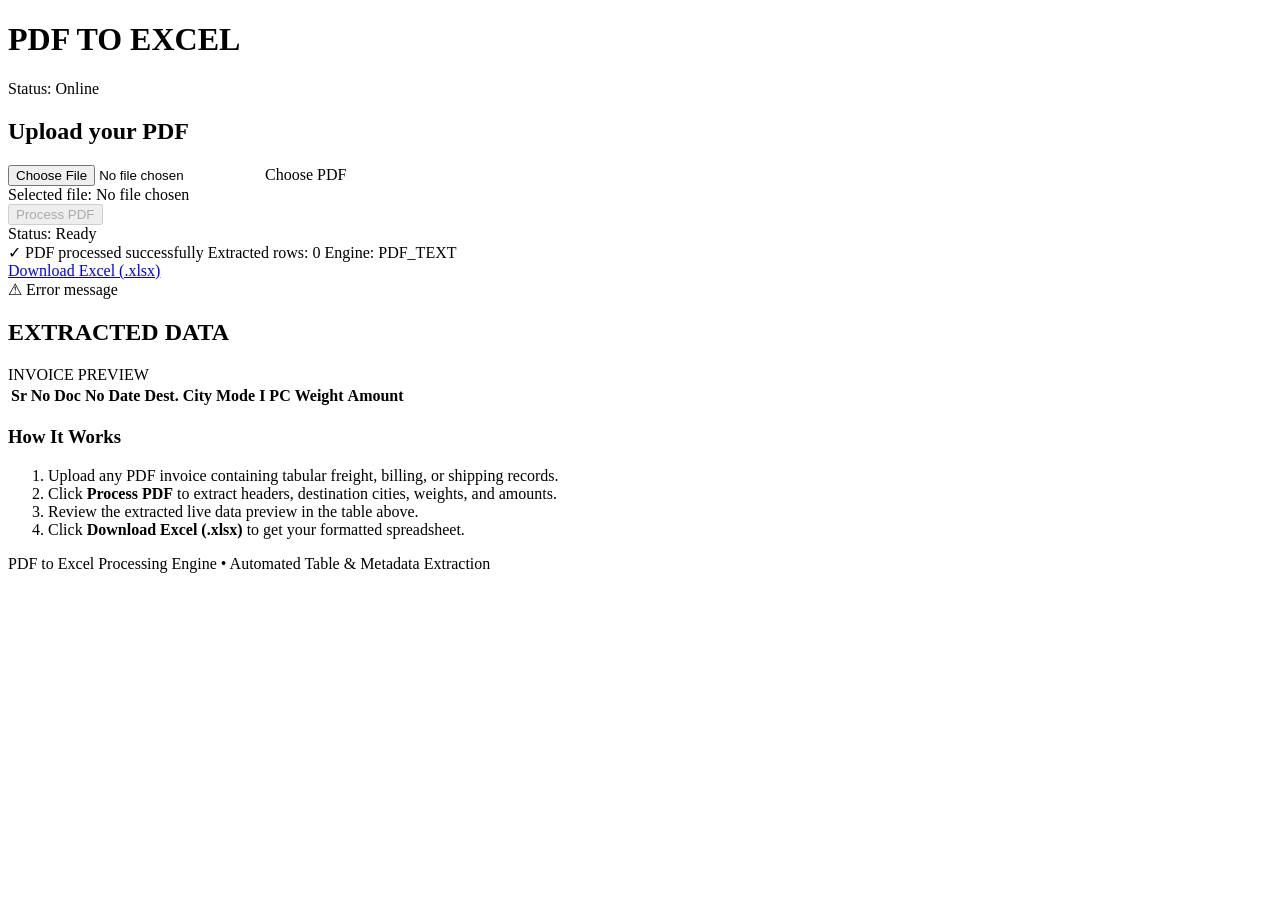
==== public/index.html @ f45968b4 "Configure Vercel static public frontend and serverless API routes" ====
<!DOCTYPE html>
<html lang="en">
<head>
    <meta charset="UTF-8">
    <meta name="viewport" content="width=device-width, initial-scale=1.0">
    <title>PDF to Excel Converter | Invoice Data Extractor</title>
    <meta name="description" content="Dynamic PDF to Excel web converter. Extract invoice headers and line items from text or scanned PDFs into clean Excel worksheets.">
    <link rel="stylesheet" href="/static/style.css">
</head>
<body>
    <header class="app-header">
        <div class="header-container">
            <h1 class="app-title">PDF TO EXCEL</h1>
            <div class="network-badge">
                <span class="badge-label">Status:</span>
                <span class="badge-link" id="networkStatusBadge">Online</span>
            </div>
        </div>
    </header>

    <main class="main-content">
        <!-- Upload Section -->
        <section class="control-panel">
            <h2 class="section-title">Upload your PDF</h2>
            
            <div class="upload-box" id="dropZone">
                <input type="file" id="pdfFileInput" accept="application/pdf" class="file-input">
                <label for="pdfFileInput" class="btn-file-select" id="chooseFileBtn">Choose PDF</label>
                <div class="selected-file-info" id="selectedFileInfo">
                    <span class="file-label">Selected file:</span>
                    <span class="file-name" id="selectedFileName">No file chosen</span>
                </div>
            </div>

            <div class="action-row">
                <button type="button" id="processBtn" class="btn-process" disabled>Process PDF</button>
            </div>

            <!-- Status Indicator -->
            <div id="statusContainer" class="status-container hidden">
                <div class="status-spinner" id="statusSpinner"></div>
                <div class="status-text" id="statusText">Status: Ready</div>
                <div class="status-subtext" id="statusSubtext"></div>
            </div>

            <!-- Download Action Area -->
            <div id="downloadContainer" class="download-container hidden">
                <div class="summary-line">
                    <span class="success-icon">✓</span>
                    <span class="success-message">PDF processed successfully</span>
                    <span class="summary-badge" id="extractedRowsBadge">Extracted rows: 0</span>
                    <span class="mode-badge" id="extractionModeBadge">Engine: PDF_TEXT</span>
                </div>
                <a id="downloadExcelBtn" href="#" class="btn-download" download>Download Excel (.xlsx)</a>
            </div>

            <!-- Error Banner -->
            <div id="errorBanner" class="error-banner hidden">
                <span class="error-icon">⚠</span>
                <span id="errorMessage" class="error-message">Error message</span>
            </div>
        </section>

        <!-- Preview Section -->
        <section id="previewSection" class="preview-section hidden">
            <h2 class="section-title">EXTRACTED DATA</h2>
            
            <div class="invoice-sheet" id="invoiceSheet">
                <!-- Header Metadata -->
                <div class="invoice-header-block" id="invoiceHeaderBlock">
                    <div class="company-heading" id="companyHeading">INVOICE PREVIEW</div>
                    <div class="company-address" id="companyAddress"></div>
                    <div class="company-contacts" id="companyContacts"></div>
                    
                    <div class="invoice-meta-grid" id="invoiceMetaGrid">
                        <!-- Populated by JS -->
                    </div>
                </div>

                <!-- Table Preview -->
                <div class="table-wrapper">
                    <table class="invoice-table" id="extractedTable">
                        <thead>
                            <tr>
                                <th class="col-sr">Sr No</th>
                                <th class="col-doc">Doc No</th>
                                <th class="col-date">Date</th>
                                <th class="col-dest">Dest. City</th>
                                <th class="col-mode">Mode</th>
                                <th class="col-i">I</th>
                                <th class="col-pc">PC</th>
                                <th class="col-weight">Weight</th>
                                <th class="col-amount">Amount</th>
                            </tr>
                        </thead>
                        <tbody id="tableBody">
                            <!-- Populated by JS -->
                        </tbody>
                    </table>
                </div>
            </div>
        </section>

        <!-- Information Box -->
        <section class="network-info-box">
            <h3 class="info-title">How It Works</h3>
            <ol class="info-list">
                <li>Upload any PDF invoice containing tabular freight, billing, or shipping records.</li>
                <li>Click <strong>Process PDF</strong> to extract headers, destination cities, weights, and amounts.</li>
                <li>Review the extracted live data preview in the table above.</li>
                <li>Click <strong>Download Excel (.xlsx)</strong> to get your formatted spreadsheet.</li>
            </ol>
        </section>
    </main>

    <footer class="app-footer">
        <p>PDF to Excel Processing Engine &bull; Automated Table &amp; Metadata Extraction</p>
    </footer>

    <script src="/static/script.js"></script>
</body>
</html>
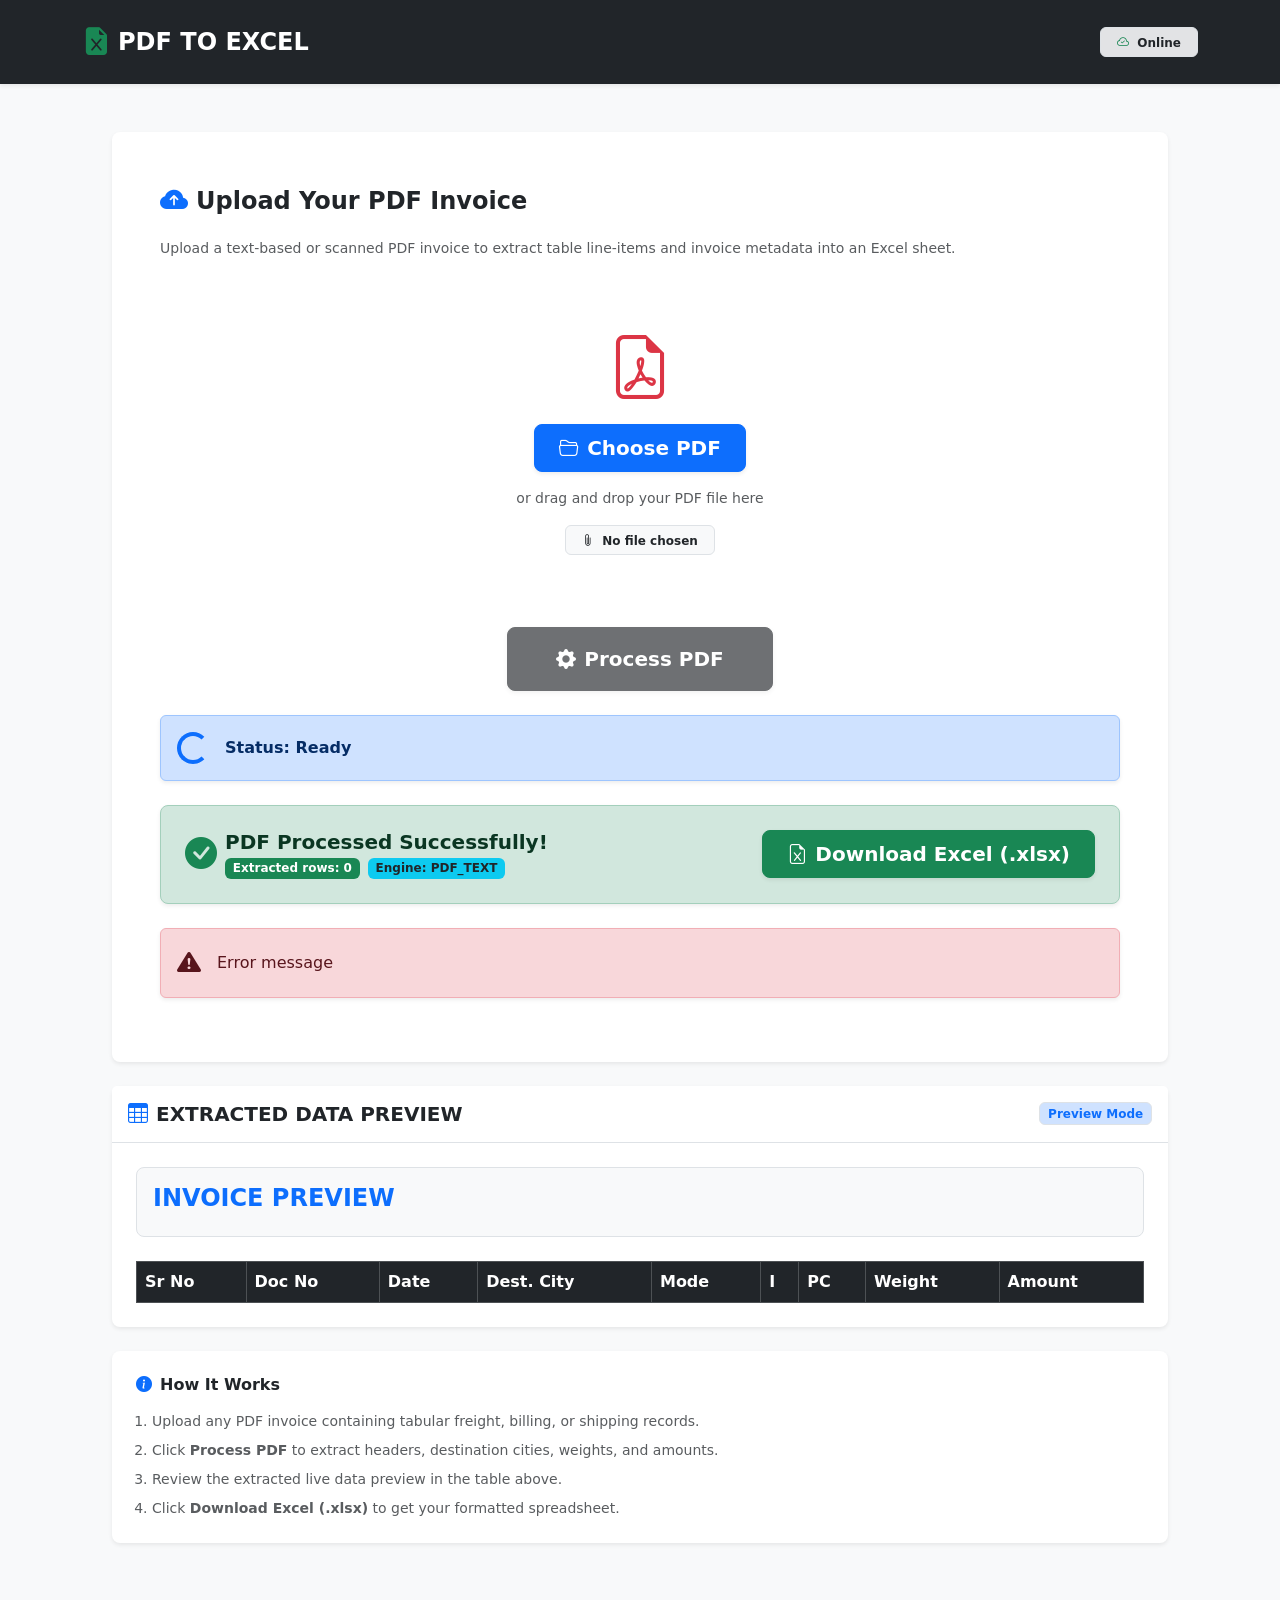
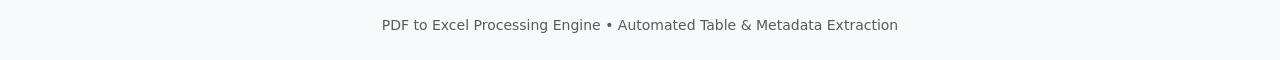
==== commit 4ee27492: "Integrate Bootstrap 5.3 CSS and Bootstrap Icons for modern responsive UI" ====
--- a/public/index.html
+++ b/public/index.html
@@ -5,118 +5,171 @@
     <meta name="viewport" content="width=device-width, initial-scale=1.0">
     <title>PDF to Excel Converter | Invoice Data Extractor</title>
     <meta name="description" content="Dynamic PDF to Excel web converter. Extract invoice headers and line items from text or scanned PDFs into clean Excel worksheets.">
+    
+    <!-- Bootstrap 5.3.3 CSS & Bootstrap Icons -->
+    <link href="https://cdn.jsdelivr.net/npm/bootstrap@5.3.3/dist/css/bootstrap.min.css" rel="stylesheet">
+    <link rel="stylesheet" href="https://cdn.jsdelivr.net/npm/bootstrap-icons@1.11.3/font/bootstrap-icons.min.css">
     <link rel="stylesheet" href="/static/style.css">
 </head>
-<body>
-    <header class="app-header">
-        <div class="header-container">
-            <h1 class="app-title">PDF TO EXCEL</h1>
-            <div class="network-badge">
-                <span class="badge-label">Status:</span>
-                <span class="badge-link" id="networkStatusBadge">Online</span>
+<body class="bg-light">
+    <!-- Navigation Bar -->
+    <nav class="navbar navbar-expand-lg navbar-dark bg-dark shadow-sm py-3">
+        <div class="container">
+            <a class="navbar-brand fw-bold d-flex align-items-center fs-4" href="/">
+                <i class="bi bi-file-earmark-excel-fill text-success me-2 fs-3"></i>
+                PDF TO EXCEL
+            </a>
+            <div class="d-flex align-items-center gap-2 flex-wrap">
+                <span class="badge bg-secondary-subtle text-dark border px-3 py-2">
+                    <i class="bi bi-cloud-check me-1 text-success"></i>
+                    <span id="networkStatusBadge">Online</span>
+                </span>
             </div>
         </div>
-    </header>
+    </nav>
 
-    <main class="main-content">
-        <!-- Upload Section -->
-        <section class="control-panel">
-            <h2 class="section-title">Upload your PDF</h2>
-            
-            <div class="upload-box" id="dropZone">
-                <input type="file" id="pdfFileInput" accept="application/pdf" class="file-input">
-                <label for="pdfFileInput" class="btn-file-select" id="chooseFileBtn">Choose PDF</label>
-                <div class="selected-file-info" id="selectedFileInfo">
-                    <span class="file-label">Selected file:</span>
-                    <span class="file-name" id="selectedFileName">No file chosen</span>
+    <main class="container my-5" style="max-width: 1080px;">
+        <!-- Control / Upload Card -->
+        <div class="card shadow-sm border-0 rounded-3 mb-4">
+            <div class="card-body p-4 p-md-5">
+                <div class="d-flex align-items-center mb-3">
+                    <i class="bi bi-cloud-arrow-up-fill text-primary fs-3 me-2"></i>
+                    <h2 class="card-title h4 mb-0 fw-bold">Upload Your PDF Invoice</h2>
                 </div>
-            </div>
-
-            <div class="action-row">
-                <button type="button" id="processBtn" class="btn-process" disabled>Process PDF</button>
-            </div>
-
-            <!-- Status Indicator -->
-            <div id="statusContainer" class="status-container hidden">
-                <div class="status-spinner" id="statusSpinner"></div>
-                <div class="status-text" id="statusText">Status: Ready</div>
-                <div class="status-subtext" id="statusSubtext"></div>
-            </div>
-
-            <!-- Download Action Area -->
-            <div id="downloadContainer" class="download-container hidden">
-                <div class="summary-line">
-                    <span class="success-icon">✓</span>
-                    <span class="success-message">PDF processed successfully</span>
-                    <span class="summary-badge" id="extractedRowsBadge">Extracted rows: 0</span>
-                    <span class="mode-badge" id="extractionModeBadge">Engine: PDF_TEXT</span>
-                </div>
-                <a id="downloadExcelBtn" href="#" class="btn-download" download>Download Excel (.xlsx)</a>
-            </div>
-
-            <!-- Error Banner -->
-            <div id="errorBanner" class="error-banner hidden">
-                <span class="error-icon">⚠</span>
-                <span id="errorMessage" class="error-message">Error message</span>
-            </div>
-        </section>
-
-        <!-- Preview Section -->
-        <section id="previewSection" class="preview-section hidden">
-            <h2 class="section-title">EXTRACTED DATA</h2>
-            
-            <div class="invoice-sheet" id="invoiceSheet">
-                <!-- Header Metadata -->
-                <div class="invoice-header-block" id="invoiceHeaderBlock">
-                    <div class="company-heading" id="companyHeading">INVOICE PREVIEW</div>
-                    <div class="company-address" id="companyAddress"></div>
-                    <div class="company-contacts" id="companyContacts"></div>
-                    
-                    <div class="invoice-meta-grid" id="invoiceMetaGrid">
-                        <!-- Populated by JS -->
+                <p class="text-muted small mb-4">Upload a text-based or scanned PDF invoice to extract table line-items and invoice metadata into an Excel sheet.</p>
+                
+                <!-- Drag & Drop Zone -->
+                <div class="upload-box text-center p-4 p-md-5 rounded-3 mb-4" id="dropZone">
+                    <i class="bi bi-file-earmark-pdf text-danger display-3 mb-3 d-block"></i>
+                    <input type="file" id="pdfFileInput" accept="application/pdf" class="file-input d-none">
+                    <label for="pdfFileInput" class="btn btn-primary btn-lg px-4 py-2 shadow-sm fw-semibold mb-3" id="chooseFileBtn">
+                        <i class="bi bi-folder2-open me-2"></i>Choose PDF
+                    </label>
+                    <div class="text-muted small">or drag and drop your PDF file here</div>
+                    <div class="mt-3" id="selectedFileInfo">
+                        <span class="badge bg-light text-dark border px-3 py-2">
+                            <i class="bi bi-paperclip me-1"></i>
+                            <span id="selectedFileName">No file chosen</span>
+                        </span>
                     </div>
                 </div>
 
-                <!-- Table Preview -->
-                <div class="table-wrapper">
-                    <table class="invoice-table" id="extractedTable">
-                        <thead>
-                            <tr>
-                                <th class="col-sr">Sr No</th>
-                                <th class="col-doc">Doc No</th>
-                                <th class="col-date">Date</th>
-                                <th class="col-dest">Dest. City</th>
-                                <th class="col-mode">Mode</th>
-                                <th class="col-i">I</th>
-                                <th class="col-pc">PC</th>
-                                <th class="col-weight">Weight</th>
-                                <th class="col-amount">Amount</th>
-                            </tr>
-                        </thead>
-                        <tbody id="tableBody">
-                            <!-- Populated by JS -->
-                        </tbody>
-                    </table>
+                <!-- Action Row -->
+                <div class="d-flex justify-content-center">
+                    <button type="button" id="processBtn" class="btn btn-dark btn-lg px-5 py-3 fw-bold shadow-sm" disabled>
+                        <i class="bi bi-gear-fill me-2"></i>Process PDF
+                    </button>
+                </div>
+
+                <!-- Status Indicator -->
+                <div id="statusContainer" class="alert alert-primary mt-4 d-flex align-items-center gap-3 hidden shadow-sm" role="alert">
+                    <div class="spinner-border text-primary" role="status" id="statusSpinner">
+                        <span class="visually-hidden">Loading...</span>
+                    </div>
+                    <div>
+                        <div class="fw-bold" id="statusText">Status: Ready</div>
+                        <div class="small text-muted" id="statusSubtext"></div>
+                    </div>
+                </div>
+
+                <!-- Download Success Area -->
+                <div id="downloadContainer" class="alert alert-success mt-4 p-4 rounded-3 hidden shadow-sm" role="alert">
+                    <div class="d-flex flex-wrap justify-content-between align-items-center gap-3">
+                        <div class="d-flex align-items-center gap-2">
+                            <i class="bi bi-check-circle-fill text-success fs-2"></i>
+                            <div>
+                                <h5 class="alert-heading mb-1 fw-bold">PDF Processed Successfully!</h5>
+                                <div class="d-flex gap-2 flex-wrap">
+                                    <span class="badge bg-success" id="extractedRowsBadge">Extracted rows: 0</span>
+                                    <span class="badge bg-info text-dark" id="extractionModeBadge">Engine: PDF_TEXT</span>
+                                </div>
+                            </div>
+                        </div>
+                        <a id="downloadExcelBtn" href="#" class="btn btn-success btn-lg px-4 py-2 fw-bold shadow-sm" download>
+                            <i class="bi bi-file-earmark-excel me-2"></i>Download Excel (.xlsx)
+                        </a>
+                    </div>
+                </div>
+
+                <!-- Error Banner -->
+                <div id="errorBanner" class="alert alert-danger mt-4 d-flex align-items-center gap-2 hidden shadow-sm" role="alert">
+                    <i class="bi bi-exclamation-triangle-fill fs-4 me-2"></i>
+                    <span id="errorMessage" class="fw-medium">Error message</span>
                 </div>
             </div>
-        </section>
+        </div>
+
+        <!-- Preview Section -->
+        <div id="previewSection" class="card shadow-sm border-0 rounded-3 mb-4 hidden">
+            <div class="card-header bg-white py-3 border-bottom d-flex align-items-center justify-content-between">
+                <h3 class="h5 mb-0 fw-bold d-flex align-items-center">
+                    <i class="bi bi-table text-primary me-2"></i>EXTRACTED DATA PREVIEW
+                </h3>
+                <span class="badge bg-primary-subtle text-primary border">Preview Mode</span>
+            </div>
+            <div class="card-body p-4">
+                <div class="invoice-sheet" id="invoiceSheet">
+                    <!-- Header Metadata -->
+                    <div class="p-3 bg-light rounded-3 mb-4 border" id="invoiceHeaderBlock">
+                        <h4 class="fw-bold text-primary mb-1" id="companyHeading">INVOICE PREVIEW</h4>
+                        <div class="text-secondary small mb-2" id="companyAddress"></div>
+                        <div class="text-secondary small mb-3" id="companyContacts"></div>
+                        
+                        <div class="row g-2" id="invoiceMetaGrid">
+                            <!-- Populated by JS -->
+                        </div>
+                    </div>
+
+                    <!-- Table Preview -->
+                    <div class="table-responsive">
+                        <table class="table table-hover table-striped table-bordered align-middle mb-0" id="extractedTable">
+                            <thead class="table-dark">
+                                <tr>
+                                    <th class="col-sr">Sr No</th>
+                                    <th class="col-doc">Doc No</th>
+                                    <th class="col-date">Date</th>
+                                    <th class="col-dest">Dest. City</th>
+                                    <th class="col-mode">Mode</th>
+                                    <th class="col-i">I</th>
+                                    <th class="col-pc">PC</th>
+                                    <th class="col-weight">Weight</th>
+                                    <th class="col-amount">Amount</th>
+                                </tr>
+                            </thead>
+                            <tbody id="tableBody">
+                                <!-- Populated by JS -->
+                            </tbody>
+                        </table>
+                    </div>
+                </div>
+            </div>
+        </div>
 
         <!-- Information Box -->
-        <section class="network-info-box">
-            <h3 class="info-title">How It Works</h3>
-            <ol class="info-list">
-                <li>Upload any PDF invoice containing tabular freight, billing, or shipping records.</li>
-                <li>Click <strong>Process PDF</strong> to extract headers, destination cities, weights, and amounts.</li>
-                <li>Review the extracted live data preview in the table above.</li>
-                <li>Click <strong>Download Excel (.xlsx)</strong> to get your formatted spreadsheet.</li>
-            </ol>
-        </section>
+        <div class="card shadow-sm border-0 rounded-3">
+            <div class="card-body p-4">
+                <h4 class="h6 fw-bold mb-3 d-flex align-items-center">
+                    <i class="bi bi-info-circle-fill text-primary me-2"></i>How It Works
+                </h4>
+                <ol class="small text-muted mb-0 ps-3">
+                    <li class="mb-2">Upload any PDF invoice containing tabular freight, billing, or shipping records.</li>
+                    <li class="mb-2">Click <strong>Process PDF</strong> to extract headers, destination cities, weights, and amounts.</li>
+                    <li class="mb-2">Review the extracted live data preview in the table above.</li>
+                    <li>Click <strong>Download Excel (.xlsx)</strong> to get your formatted spreadsheet.</li>
+                </ol>
+            </div>
+        </div>
     </main>
 
-    <footer class="app-footer">
-        <p>PDF to Excel Processing Engine &bull; Automated Table &amp; Metadata Extraction</p>
+    <!-- Footer -->
+    <footer class="text-center text-muted py-4 small">
+        <div class="container">
+            PDF to Excel Processing Engine &bull; Automated Table &amp; Metadata Extraction
+        </div>
     </footer>
 
+    <!-- Bootstrap 5.3.3 JS Bundle -->
+    <script src="https://cdn.jsdelivr.net/npm/bootstrap@5.3.3/dist/js/bootstrap.bundle.min.js"></script>
     <script src="/static/script.js"></script>
 </body>
 </html>
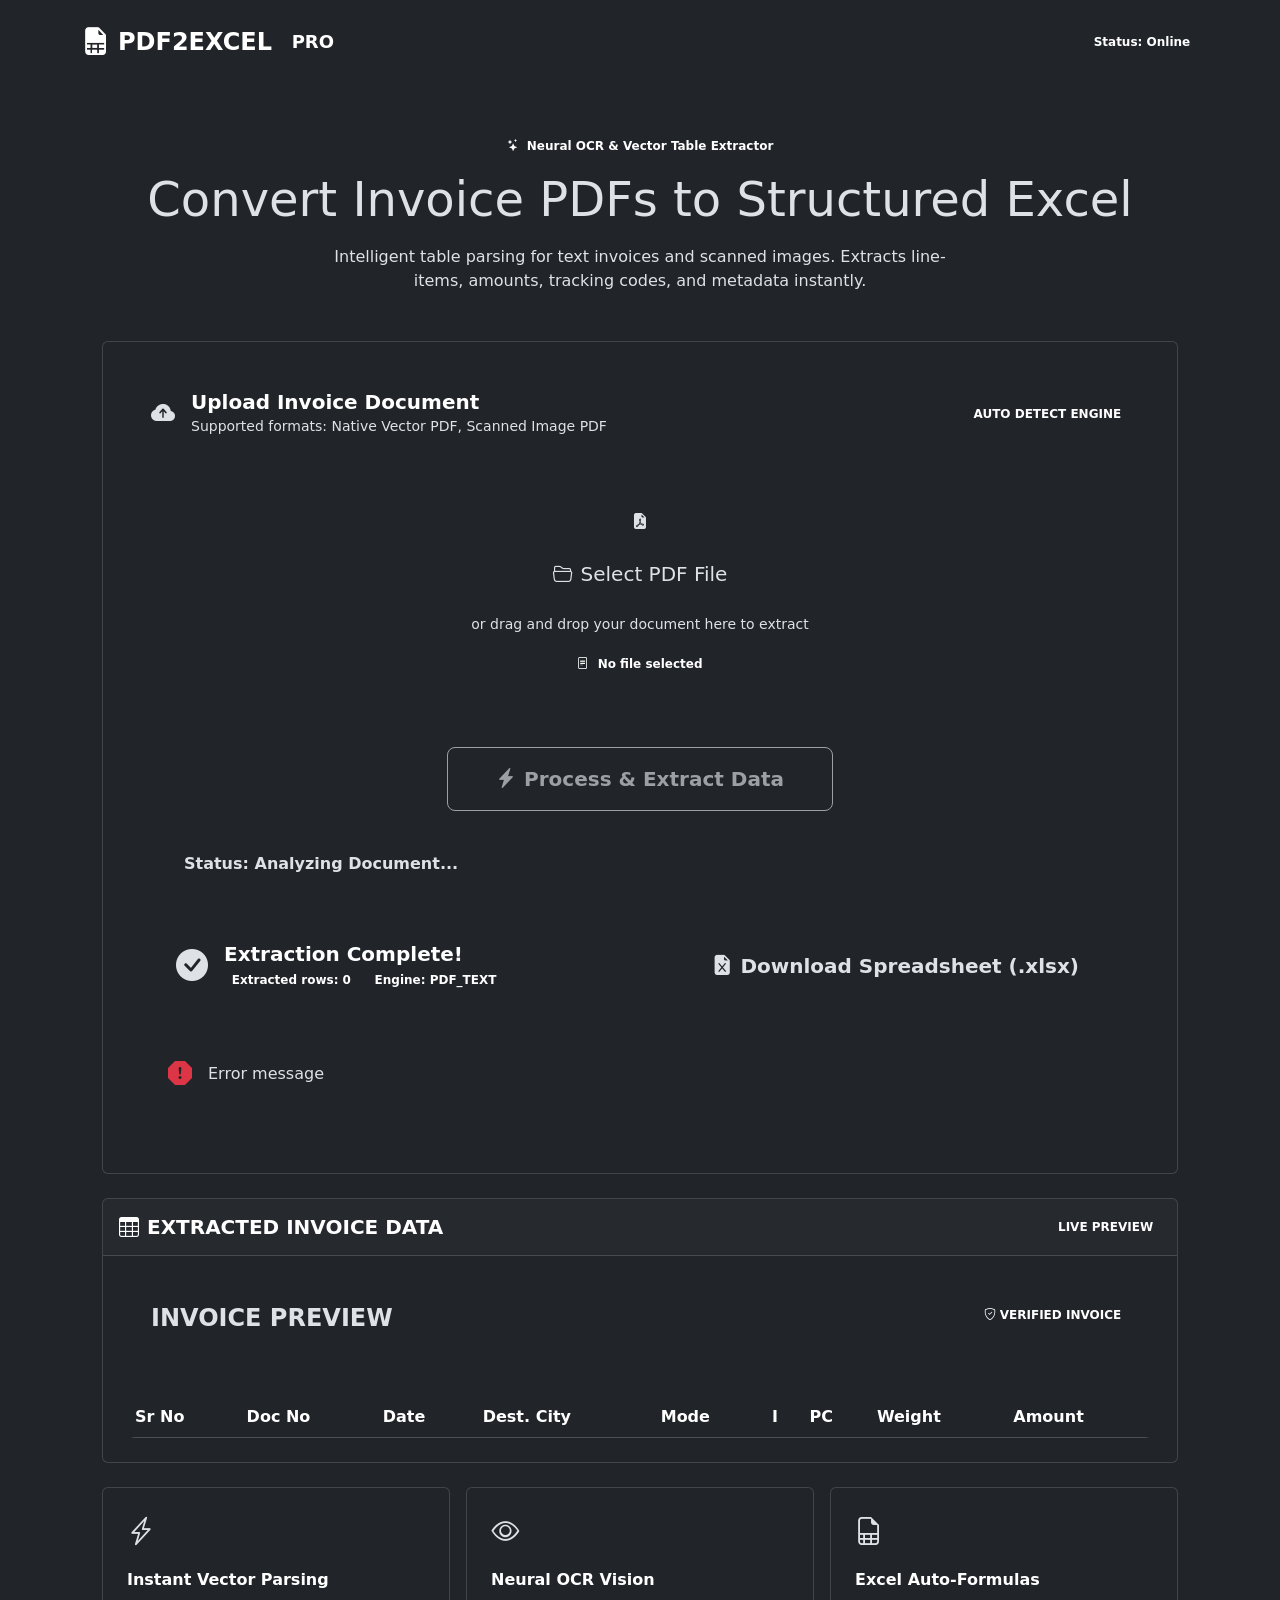
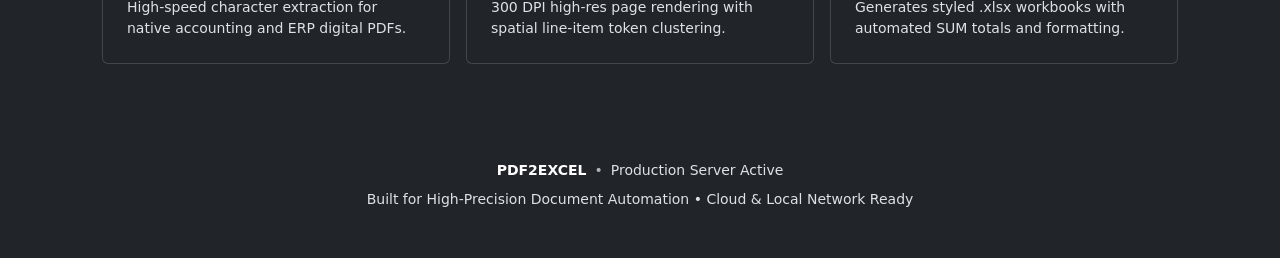
==== commit 0873f811: "Transform UI into Futuristic Sleek Dark Mode with obsidian canvas, neon cyan glows, and glassmorphis" ====
--- a/public/index.html
+++ b/public/index.html
@@ -1,129 +1,170 @@
 <!DOCTYPE html>
-<html lang="en">
+<html lang="en" data-bs-theme="dark">
 <head>
     <meta charset="UTF-8">
     <meta name="viewport" content="width=device-width, initial-scale=1.0">
-    <title>PDF to Excel Converter | Invoice Data Extractor</title>
-    <meta name="description" content="Dynamic PDF to Excel web converter. Extract invoice headers and line items from text or scanned PDFs into clean Excel worksheets.">
+    <title>PDF to Excel Converter | Futuristic AI Invoice Extractor</title>
+    <meta name="description" content="Next-gen PDF to Excel converter. Extract structured invoice data from digital and scanned PDFs with deep OCR intelligence.">
     
+    <!-- Google Fonts: Space Grotesk & JetBrains Mono -->
+    <link rel="preconnect" href="https://fonts.googleapis.com">
+    <link rel="preconnect" href="https://fonts.gstatic.com" crossorigin>
+    <link href="https://fonts.googleapis.com/css2?family=JetBrains+Mono:wght@400;600;700&family=Plus+Jakarta+Sans:wght@400;500;600;700;800&family=Space+Grotesk:wght@500;600;700&display=swap" rel="stylesheet">
+
     <!-- Bootstrap 5.3.3 CSS & Bootstrap Icons -->
     <link href="https://cdn.jsdelivr.net/npm/bootstrap@5.3.3/dist/css/bootstrap.min.css" rel="stylesheet">
     <link rel="stylesheet" href="https://cdn.jsdelivr.net/npm/bootstrap-icons@1.11.3/font/bootstrap-icons.min.css">
     <link rel="stylesheet" href="/static/style.css">
 </head>
-<body class="bg-light">
-    <!-- Navigation Bar -->
-    <nav class="navbar navbar-expand-lg navbar-dark bg-dark shadow-sm py-3">
+<body class="cyber-dark-body">
+    <!-- Ambient Background Glows -->
+    <div class="ambient-glow glow-top"></div>
+    <div class="ambient-glow glow-bottom"></div>
+
+    <!-- Futuristic Navbar -->
+    <nav class="navbar navbar-expand-lg navbar-dark glass-nav sticky-top py-3">
         <div class="container">
-            <a class="navbar-brand fw-bold d-flex align-items-center fs-4" href="/">
-                <i class="bi bi-file-earmark-excel-fill text-success me-2 fs-3"></i>
-                PDF TO EXCEL
+            <a class="navbar-brand fw-bold d-flex align-items-center fs-4 tracking-tight" href="/">
+                <div class="brand-logo-glow me-2">
+                    <i class="bi bi-file-earmark-spreadsheet-fill text-gradient-cyan fs-3"></i>
+                </div>
+                <span class="brand-text">PDF<span class="text-cyan">2</span>EXCEL</span>
+                <span class="badge badge-ai ms-2">PRO</span>
             </a>
             <div class="d-flex align-items-center gap-2 flex-wrap">
-                <span class="badge bg-secondary-subtle text-dark border px-3 py-2">
-                    <i class="bi bi-cloud-check me-1 text-success"></i>
-                    <span id="networkStatusBadge">Online</span>
+                <span class="badge glass-badge">
+                    <span class="status-dot dot-emerald"></span>
+                    <strong class="text-secondary-cyan">Status:</strong>
+                    <span class="cyber-link" id="networkStatusBadge">Online</span>
                 </span>
             </div>
         </div>
     </nav>
 
-    <main class="container my-5" style="max-width: 1080px;">
+    <main class="container my-5" style="max-width: 1100px;">
+        <!-- Hero Header -->
+        <div class="text-center mb-5 hero-header">
+            <span class="badge badge-neon-pill mb-3">
+                <i class="bi bi-stars me-1 text-cyan"></i> Neural OCR &amp; Vector Table Extractor
+            </span>
+            <h1 class="display-5 fw-extrabold hero-title mb-3">
+                Convert Invoice PDFs to <span class="gradient-text">Structured Excel</span>
+            </h1>
+            <p class="text-muted-light mx-auto" style="max-width: 620px;">
+                Intelligent table parsing for text invoices and scanned images. Extracts line-items, amounts, tracking codes, and metadata instantly.
+            </p>
+        </div>
+
         <!-- Control / Upload Card -->
-        <div class="card shadow-sm border-0 rounded-3 mb-4">
+        <div class="card glass-card border-glow mb-4">
             <div class="card-body p-4 p-md-5">
-                <div class="d-flex align-items-center mb-3">
-                    <i class="bi bi-cloud-arrow-up-fill text-primary fs-3 me-2"></i>
-                    <h2 class="card-title h4 mb-0 fw-bold">Upload Your PDF Invoice</h2>
-                </div>
-                <p class="text-muted small mb-4">Upload a text-based or scanned PDF invoice to extract table line-items and invoice metadata into an Excel sheet.</p>
+                <div class="d-flex align-items-center justify-content-between mb-4">
+                    <div class="d-flex align-items-center">
+                        <div class="icon-bubble me-3">
+                            <i class="bi bi-cloud-arrow-up-fill text-cyan fs-4"></i>
+                        </div>
+                        <div>
+                            <h2 class="card-title h5 mb-0 fw-bold text-white">Upload Invoice Document</h2>
+                            <span class="text-muted-subtle small">Supported formats: Native Vector PDF, Scanned Image PDF</span>
+                        </div>
+                    </div>
+                    <span class="badge badge-engine">AUTO DETECT ENGINE</span>
+                </div>
                 
-                <!-- Drag & Drop Zone -->
-                <div class="upload-box text-center p-4 p-md-5 rounded-3 mb-4" id="dropZone">
-                    <i class="bi bi-file-earmark-pdf text-danger display-3 mb-3 d-block"></i>
+                <!-- Cyber Drop Zone -->
+                <div class="upload-box cyber-dropzone text-center p-5 rounded-4 mb-4" id="dropZone">
+                    <div class="dropzone-icon-wrap mb-3">
+                        <i class="bi bi-file-earmark-pdf-fill text-cyan dropzone-icon"></i>
+                        <div class="pulse-ring"></div>
+                    </div>
                     <input type="file" id="pdfFileInput" accept="application/pdf" class="file-input d-none">
-                    <label for="pdfFileInput" class="btn btn-primary btn-lg px-4 py-2 shadow-sm fw-semibold mb-3" id="chooseFileBtn">
-                        <i class="bi bi-folder2-open me-2"></i>Choose PDF
+                    <label for="pdfFileInput" class="btn btn-cyber-primary btn-lg px-4 py-2 mb-3" id="chooseFileBtn">
+                        <i class="bi bi-folder2-open me-2"></i>Select PDF File
                     </label>
-                    <div class="text-muted small">or drag and drop your PDF file here</div>
+                    <div class="drop-hint text-muted-subtle small">or drag and drop your document here to extract</div>
                     <div class="mt-3" id="selectedFileInfo">
-                        <span class="badge bg-light text-dark border px-3 py-2">
-                            <i class="bi bi-paperclip me-1"></i>
-                            <span id="selectedFileName">No file chosen</span>
+                        <span class="badge selected-file-badge">
+                            <i class="bi bi-file-text me-1 text-cyan"></i>
+                            <span id="selectedFileName">No file selected</span>
                         </span>
                     </div>
                 </div>
 
-                <!-- Action Row -->
+                <!-- Action Button -->
                 <div class="d-flex justify-content-center">
-                    <button type="button" id="processBtn" class="btn btn-dark btn-lg px-5 py-3 fw-bold shadow-sm" disabled>
-                        <i class="bi bi-gear-fill me-2"></i>Process PDF
+                    <button type="button" id="processBtn" class="btn btn-cyber-action btn-lg px-5 py-3 fw-bold" disabled>
+                        <i class="bi bi-lightning-charge-fill me-2"></i>Process &amp; Extract Data
                     </button>
                 </div>
 
                 <!-- Status Indicator -->
-                <div id="statusContainer" class="alert alert-primary mt-4 d-flex align-items-center gap-3 hidden shadow-sm" role="alert">
-                    <div class="spinner-border text-primary" role="status" id="statusSpinner">
-                        <span class="visually-hidden">Loading...</span>
+                <div id="statusContainer" class="alert alert-cyber-info mt-4 d-flex align-items-center gap-3 hidden" role="alert">
+                    <div class="cyber-spinner" id="statusSpinner">
+                        <div class="spinner-ring"></div>
                     </div>
                     <div>
-                        <div class="fw-bold" id="statusText">Status: Ready</div>
-                        <div class="small text-muted" id="statusSubtext"></div>
+                        <div class="fw-bold text-cyan" id="statusText">Status: Analyzing Document...</div>
+                        <div class="small text-muted-subtle" id="statusSubtext"></div>
                     </div>
                 </div>
 
                 <!-- Download Success Area -->
-                <div id="downloadContainer" class="alert alert-success mt-4 p-4 rounded-3 hidden shadow-sm" role="alert">
+                <div id="downloadContainer" class="alert alert-cyber-success mt-4 p-4 rounded-4 hidden" role="alert">
                     <div class="d-flex flex-wrap justify-content-between align-items-center gap-3">
-                        <div class="d-flex align-items-center gap-2">
-                            <i class="bi bi-check-circle-fill text-success fs-2"></i>
+                        <div class="d-flex align-items-center gap-3">
+                            <div class="success-icon-glow">
+                                <i class="bi bi-check-circle-fill text-emerald fs-2"></i>
+                            </div>
                             <div>
-                                <h5 class="alert-heading mb-1 fw-bold">PDF Processed Successfully!</h5>
+                                <h5 class="alert-heading mb-1 fw-bold text-white">Extraction Complete!</h5>
                                 <div class="d-flex gap-2 flex-wrap">
-                                    <span class="badge bg-success" id="extractedRowsBadge">Extracted rows: 0</span>
-                                    <span class="badge bg-info text-dark" id="extractionModeBadge">Engine: PDF_TEXT</span>
+                                    <span class="badge badge-emerald-pill" id="extractedRowsBadge">Extracted rows: 0</span>
+                                    <span class="badge badge-cyan-pill" id="extractionModeBadge">Engine: PDF_TEXT</span>
                                 </div>
                             </div>
                         </div>
-                        <a id="downloadExcelBtn" href="#" class="btn btn-success btn-lg px-4 py-2 fw-bold shadow-sm" download>
-                            <i class="bi bi-file-earmark-excel me-2"></i>Download Excel (.xlsx)
+                        <a id="downloadExcelBtn" href="#" class="btn btn-cyber-download btn-lg px-4 py-2 fw-bold" download>
+                            <i class="bi bi-file-earmark-excel-fill me-2"></i>Download Spreadsheet (.xlsx)
                         </a>
                     </div>
                 </div>
 
                 <!-- Error Banner -->
-                <div id="errorBanner" class="alert alert-danger mt-4 d-flex align-items-center gap-2 hidden shadow-sm" role="alert">
-                    <i class="bi bi-exclamation-triangle-fill fs-4 me-2"></i>
+                <div id="errorBanner" class="alert alert-cyber-danger mt-4 d-flex align-items-center gap-3 hidden" role="alert">
+                    <i class="bi bi-exclamation-octagon-fill fs-4 text-danger"></i>
                     <span id="errorMessage" class="fw-medium">Error message</span>
                 </div>
             </div>
         </div>
 
         <!-- Preview Section -->
-        <div id="previewSection" class="card shadow-sm border-0 rounded-3 mb-4 hidden">
-            <div class="card-header bg-white py-3 border-bottom d-flex align-items-center justify-content-between">
-                <h3 class="h5 mb-0 fw-bold d-flex align-items-center">
-                    <i class="bi bi-table text-primary me-2"></i>EXTRACTED DATA PREVIEW
+        <div id="previewSection" class="card glass-card border-glow mb-4 hidden">
+            <div class="card-header glass-card-header py-3 border-bottom-cyber d-flex align-items-center justify-content-between">
+                <h3 class="h5 mb-0 fw-bold d-flex align-items-center text-white">
+                    <i class="bi bi-table text-cyan me-2"></i>EXTRACTED INVOICE DATA
                 </h3>
-                <span class="badge bg-primary-subtle text-primary border">Preview Mode</span>
+                <span class="badge badge-live-preview">LIVE PREVIEW</span>
             </div>
             <div class="card-body p-4">
                 <div class="invoice-sheet" id="invoiceSheet">
                     <!-- Header Metadata -->
-                    <div class="p-3 bg-light rounded-3 mb-4 border" id="invoiceHeaderBlock">
-                        <h4 class="fw-bold text-primary mb-1" id="companyHeading">INVOICE PREVIEW</h4>
-                        <div class="text-secondary small mb-2" id="companyAddress"></div>
-                        <div class="text-secondary small mb-3" id="companyContacts"></div>
+                    <div class="glass-meta-panel p-4 rounded-3 mb-4" id="invoiceHeaderBlock">
+                        <div class="d-flex justify-content-between align-items-start flex-wrap gap-2 mb-2">
+                            <h4 class="fw-bold text-gradient-cyan mb-0" id="companyHeading">INVOICE PREVIEW</h4>
+                            <span class="badge badge-verified"><i class="bi bi-shield-check me-1"></i>VERIFIED INVOICE</span>
+                        </div>
+                        <div class="text-muted-light small mb-1" id="companyAddress"></div>
+                        <div class="text-muted-subtle small mb-3 font-mono" id="companyContacts"></div>
                         
-                        <div class="row g-2" id="invoiceMetaGrid">
-                            <!-- Populated by JS -->
+                        <div class="row g-2 mt-2" id="invoiceMetaGrid">
+                            <!-- Populated dynamically by JS -->
                         </div>
                     </div>
 
                     <!-- Table Preview -->
-                    <div class="table-responsive">
-                        <table class="table table-hover table-striped table-bordered align-middle mb-0" id="extractedTable">
-                            <thead class="table-dark">
+                    <div class="table-responsive cyber-table-wrap rounded-3">
+                        <table class="table table-cyber align-middle mb-0" id="extractedTable">
+                            <thead>
                                 <tr>
                                     <th class="col-sr">Sr No</th>
                                     <th class="col-doc">Doc No</th>
@@ -137,7 +178,7 @@
                                 </tr>
                             </thead>
                             <tbody id="tableBody">
-                                <!-- Populated by JS -->
+                                <!-- Populated dynamically by JS -->
                             </tbody>
                         </table>
                     </div>
@@ -145,26 +186,41 @@
             </div>
         </div>
 
-        <!-- Information Box -->
-        <div class="card shadow-sm border-0 rounded-3">
-            <div class="card-body p-4">
-                <h4 class="h6 fw-bold mb-3 d-flex align-items-center">
-                    <i class="bi bi-info-circle-fill text-primary me-2"></i>How It Works
-                </h4>
-                <ol class="small text-muted mb-0 ps-3">
-                    <li class="mb-2">Upload any PDF invoice containing tabular freight, billing, or shipping records.</li>
-                    <li class="mb-2">Click <strong>Process PDF</strong> to extract headers, destination cities, weights, and amounts.</li>
-                    <li class="mb-2">Review the extracted live data preview in the table above.</li>
-                    <li>Click <strong>Download Excel (.xlsx)</strong> to get your formatted spreadsheet.</li>
-                </ol>
+        <!-- Info / Features Card -->
+        <div class="row g-3">
+            <div class="col-md-4">
+                <div class="card glass-card h-100 p-4 feature-card">
+                    <div class="feature-icon text-cyan mb-3"><i class="bi bi-lightning-charge fs-3"></i></div>
+                    <h5 class="fw-bold text-white h6">Instant Vector Parsing</h5>
+                    <p class="small text-muted-subtle mb-0">High-speed character extraction for native accounting and ERP digital PDFs.</p>
+                </div>
+            </div>
+            <div class="col-md-4">
+                <div class="card glass-card h-100 p-4 feature-card">
+                    <div class="feature-icon text-indigo mb-3"><i class="bi bi-eye fs-3"></i></div>
+                    <h5 class="fw-bold text-white h6">Neural OCR Vision</h5>
+                    <p class="small text-muted-subtle mb-0">300 DPI high-res page rendering with spatial line-item token clustering.</p>
+                </div>
+            </div>
+            <div class="col-md-4">
+                <div class="card glass-card h-100 p-4 feature-card">
+                    <div class="feature-icon text-emerald mb-3"><i class="bi bi-file-earmark-spreadsheet fs-3"></i></div>
+                    <h5 class="fw-bold text-white h6">Excel Auto-Formulas</h5>
+                    <p class="small text-muted-subtle mb-0">Generates styled .xlsx workbooks with automated SUM totals and formatting.</p>
+                </div>
             </div>
         </div>
     </main>
 
     <!-- Footer -->
-    <footer class="text-center text-muted py-4 small">
+    <footer class="text-center py-5 text-muted-subtle small border-top-cyber mt-5">
         <div class="container">
-            PDF to Excel Processing Engine &bull; Automated Table &amp; Metadata Extraction
+            <div class="d-flex justify-content-center align-items-center gap-2 mb-2">
+                <span class="brand-text text-white fw-bold">PDF<span class="text-cyan">2</span>EXCEL</span>
+                <span class="text-muted">&bull;</span>
+                <span>Production Server Active</span>
+            </div>
+            <div>Built for High-Precision Document Automation &bull; Cloud &amp; Local Network Ready</div>
         </div>
     </footer>
 
